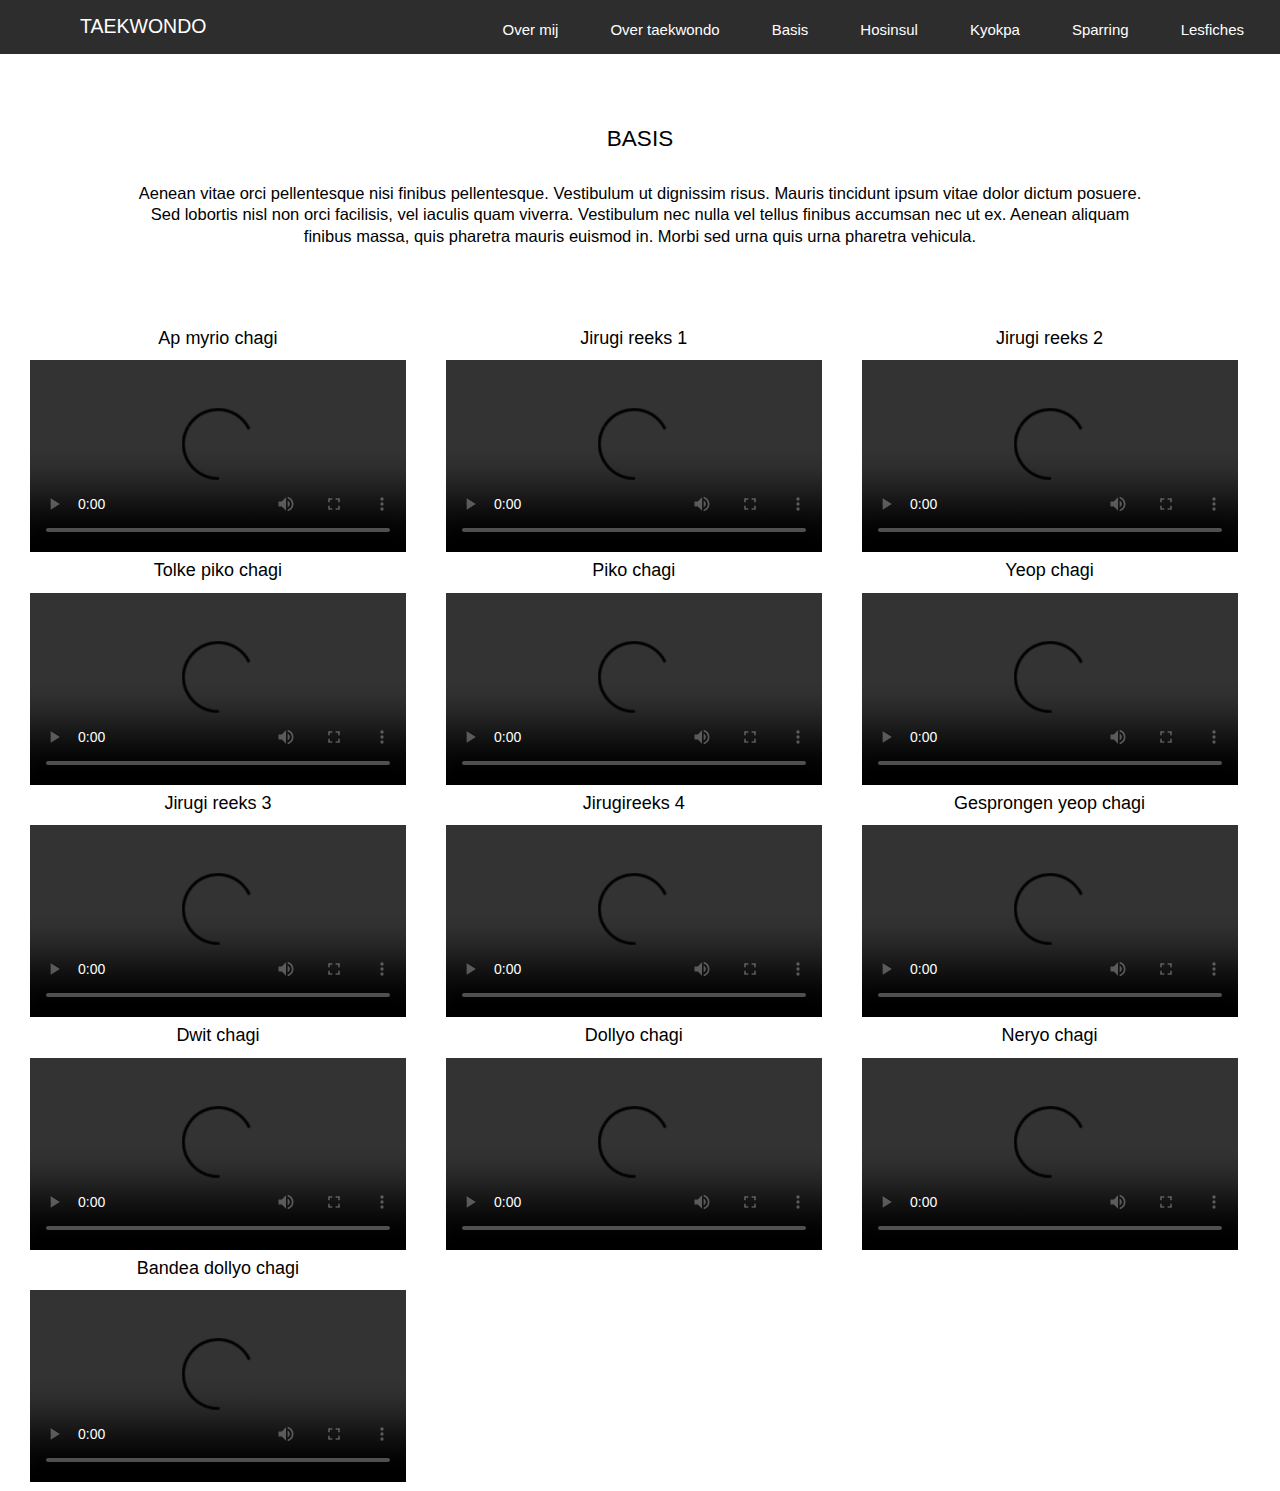
==== Basis.html @ 625dec63 "Taekwondo" ====
<!doctype html>
<html>

<head>
	<title>Taekwondo</title>
	<meta name="viewport" content="width=device-width, initial-scale=1">
	<link rel="stylesheet" type="text/css" href="reset.css">
	<link rel="stylesheet" type="text/css" href="template.css">
	<meta charset="utf-8">
	<link href="https://fonts.googleapis.com/css?family=Dancing+Script" rel="stylesheet">
	<link href="https://fonts.googleapis.com/css?family=Montez" rel="stylesheet">
	<link rel="shortcut icon" type="image/x-icon" href="favicon.png">
</head>

<body>
	<nav id="fixed">
		<ul>
			<p id="mijnnaam"> <a id="naam" href="index.html"> TAEKWONDO </a> </p>
			<li><a href="Lesfiches.html">Lesfiches</a></li>
			<li><a href="Sparring.html">Sparring</a></li>
			<li><a href="kyokpa.html">Kyokpa</a></li>
			<li><a href="Honsinsul.html">Hosinsul</a></li>
			<li><a href="Basis.html">Basis</a></li>
			<li><a href="Over.html">Over taekwondo</a></li>
			<li><a href="OverMij.html">Over mij</a></li>
		</ul>
	</nav>

	<h3> BASIS </h3>
	<p id="p2"> Aenean vitae orci pellentesque nisi finibus pellentesque. Vestibulum ut dignissim risus. Mauris tincidunt ipsum vitae dolor dictum posuere. Sed lobortis nisl non orci facilisis, vel iaculis quam viverra. Vestibulum nec nulla vel tellus finibus accumsan
		nec ut ex. Aenean aliquam finibus massa, quis pharetra mauris euismod in. Morbi sed urna quis urna pharetra vehicula. </p>

		<div id="MijnVideos">

				<div class="grid-item">
					<p> Ap myrio chagi </p>
					<video controls>
					<source src="video/Ap myrio chagi.mp4" type="video/mp4">
					</video>
				</div>
				<div class="grid-item">
					<p> Jirugi reeks 1 </p>
					<video controls>
					<source src="video/Jirugi reeks1.mp4" type="video/mp4">
					</video>
				</div>
				<div class="grid-item">
					<p> Jirugi reeks 2 </p>
					<video controls>
					<source src="video/Jirugi reeks 2.mp4" type="video/mp4">
					</video>
				</div>

				<div class="grid-item">
					<p> Tolke piko chagi </p>
					<video controls>
					<source src="video/Tolke piko chagi.mp4" type="video/mp4">
					</video>
				</div>
				<div class="grid-item">
					<p> Piko chagi </p>
					<video controls>
					<source src="video/Piko chagi.mp4" type="video/mp4">
					</video>
				</div>
				<div class="grid-item">
					<p> Yeop chagi </p>
					<video controls>
					<source src="video/Yeop chagi.mp4" type="video/mp4">
					</video>
				</div>

				<div class="grid-item">
					<p> Jirugi reeks 3 </p>
					<video controls>
					<source src="video/Jirugi reeks 3.mp4" type="video/mp4">
					</video>
				</div>
				<div class="grid-item">
					<p> Jirugireeks 4 </p>
					<video controls>
					<source src="video/Jirugireeks 4.mp4" type="video/mp4">
					</video>
				</div>
				<div class="grid-item">
					<p> Gesprongen yeop chagi </p>
					<video controls>
					<source src="video/Gesprongen yeop chagi.mp4" type="video/mp4">
					</video>
				</div>

				<div class="grid-item">
					<p> Dwit chagi </p>
					<video controls>
					<source src="video/Dwit chagi.mp4" type="video/mp4">
					</video>
				</div>
				<div class="grid-item">
					<p> Dollyo chagi </p>
					<video controls>
					<source src="video/Dollyo chagi.mp4" type="video/mp4">
					</video>
				</div>
				<div class="grid-item">
					<p> Neryo chagi </p>
					<video controls>
					<source src="video/Neryo chagi.mp4" type="video/mp4">
					</video>
				</div>

				<div class="grid-item">
					<p> Bandea dollyo chagi </p>
					<video controls>
					<source src="video/Bandea dollyo chagi.mp4" type="video/mp4">
					</video>
				</div>

		</div>

	<script src="https://cdnjs.cloudflare.com/ajax/libs/jquery/3.2.1/jquery.min.js"></script>
	<script src="template.js"></script>
</body>

</html>
---- template.css ----
body {
    font-family: helvetica;
    font-size: 15px;
    line-height: 1.3;
    box-sizing: border-box;
    height: 100%;
    text-align: center;
}

header {
    background-size: cover;
    background-repeat: no-repeat;
    height: 800px;
    width: 100%;
}


ul {
    list-style-type: none;
    margin: 0;
    overflow: hidden;
    top: 0;
    width: 100%;
    background-color: #2d2d2d;
}

li {
    float: right;
    margin-right: 20px;
}

li a {
    display: block;
    color: white;
    text-align: center;
    padding: 14px 16px;
    padding-top: 20px;
    text-decoration: none;
}

li a:hover {
    text-decoration: underline;
}

#mijnnaam{
  float: left;
  color: white;
  padding: 14px 16px;
  margin-left: 5%;
  font-size: 1.3em;
  font-family: helvetica;
}

#naam{
  color: white;
  text-decoration: none;
}

#home {
  width: 60%;
    padding-left: 20%;
    padding-right: 20%;
    padding-top: 5%;
    background-size: cover;
    color: #333;
}


#BG1{
   background-image: url("BG3.jpg");
   width: 100vw;
   height: 100vh;
   background-position: right;
   background-size: cover;
  }

  #BG2{
     background-image: url("BG2.jpg");
     width: 100vw;
     height: 100vh;
     background-position: right;
     background-size: cover;
    }

h1 {
    font-size: 3em;
    margin-top: 35vh;
    color: white;
    border: 3px solid white;
    padding: 15px;
}

h2 {
    font-size: 1.5em;
    text-align: center;
    margin-top: 10px;
    margin-bottom: 30px;
}

h3 {
    font-size: 1.5em;
    text-align: center;
    margin-top: 70px;
    margin-bottom: 30px;
}

#p2{
  width: 80%;
  margin-left: 10%;
  margin-bottom: 50px;
}

p {
    font-size: 1.1em;
}


#over{
  width: 50%;
  height: 500px;
  line-height: 1.5;
  padding-left: 5%;
  padding-top: 10%;
}


#grid{
  display: grid;
  grid-template-columns: 50% 50%;
  margin-top: 100px;
}

.mijngrid {
  font-size: 15px;
  text-align: center;
  padding: 10px;
}

#overMij{
  padding: 40px;
  padding-top: 20px;
  padding-right: 80px;
}

#BG3{
   background-image: url("Afb1_BW.jpg");
   width: 100%;
   height: auto;
   background-position: center;
   background-repeat: no-repeat;
  }

#MijnVideos{
 display: grid;
 grid-template-columns: 33% 33% 33%;
 padding: 10px;
}


video{
  width: 100%;
  height: 100%;
}

.grid-item {
  padding: 20px;
  font-size: 30px;
  text-align: center;
}

#MijnVideos p{
  font-size: 18px;
  margin-bottom: 10px;
}


@media(max-width: 600px){
  h1{
    font-size: 5em;
    margin-top: 100px;
  }
}

@media(max-width:420px){
  li{
    float: none;
  }
  #mijnnaam{
    float: none;
  }
  h1{
    font-size: 4em;
    margin-top: 100px;
  }
  h2{
    margin-top: 50px;
  }
}
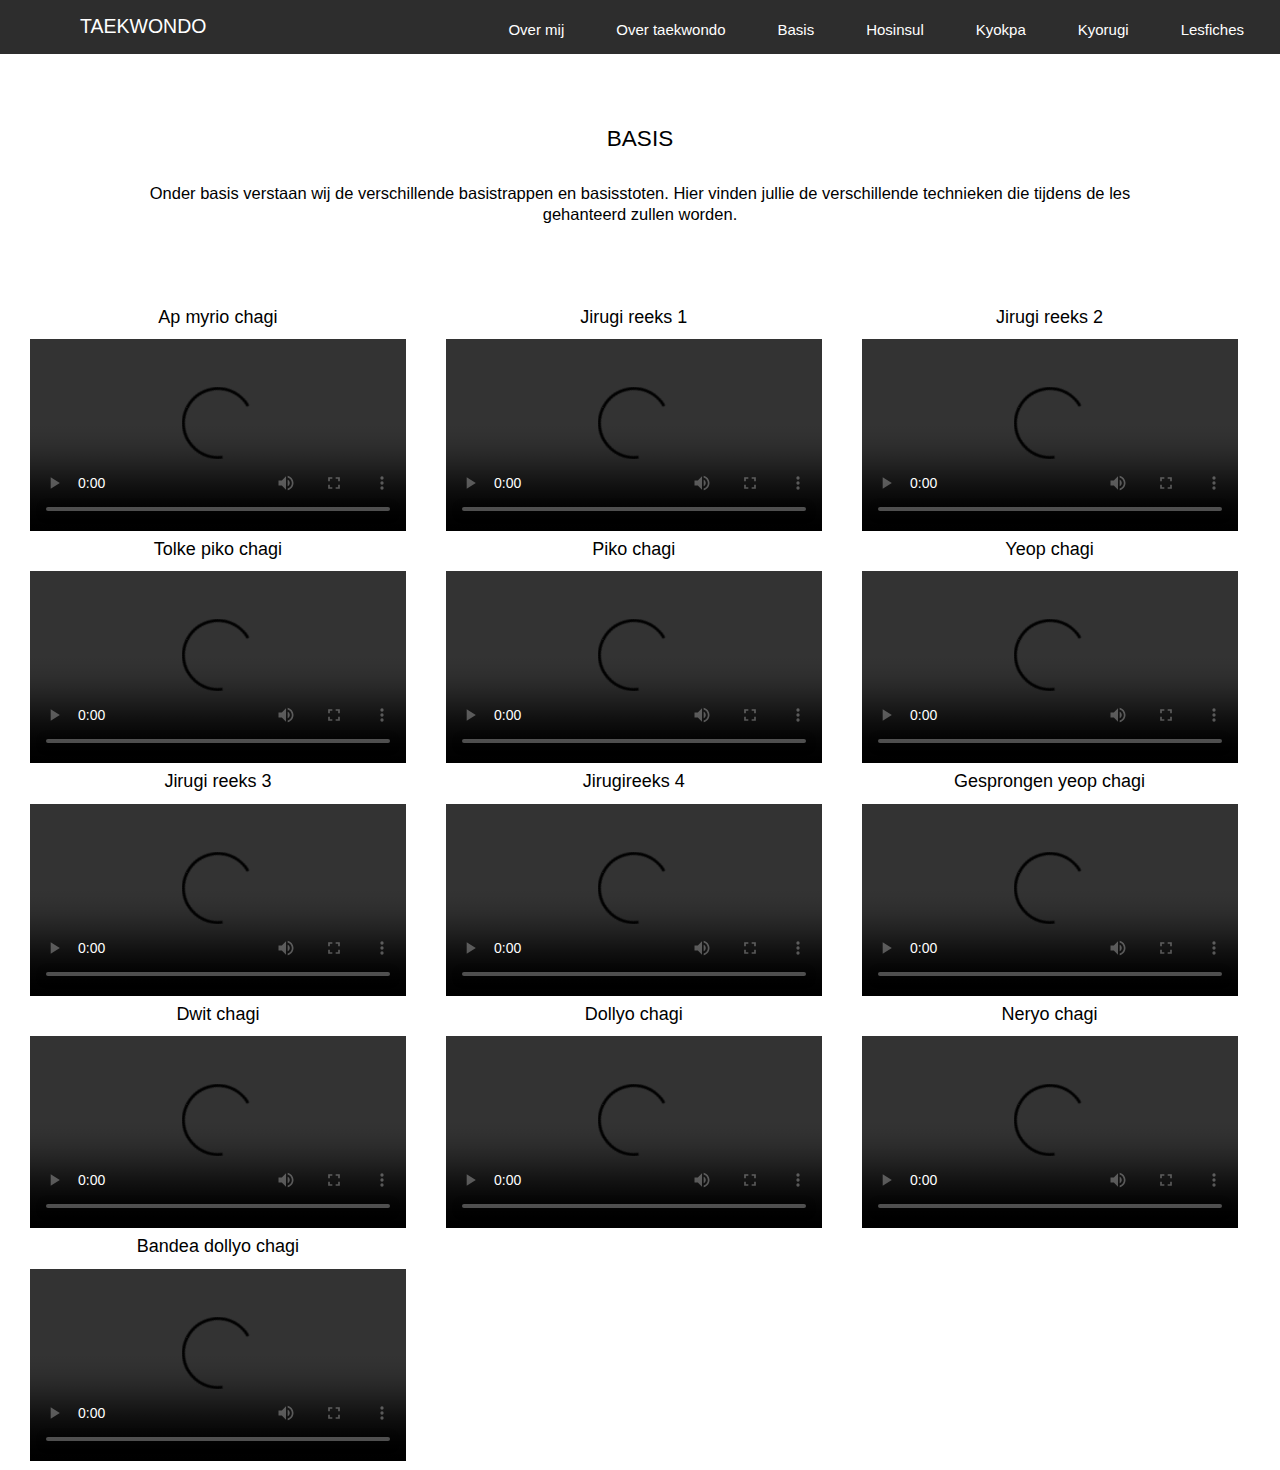
==== commit 144bfd8f: "Taekwondo" ====
--- a/Basis.html
+++ b/Basis.html
@@ -17,7 +17,7 @@
 		<ul>
 			<p id="mijnnaam"> <a id="naam" href="index.html"> TAEKWONDO </a> </p>
 			<li><a href="Lesfiches.html">Lesfiches</a></li>
-			<li><a href="Sparring.html">Sparring</a></li>
+			<li><a href="Kyorugi.html">Kyorugi</a></li>
 			<li><a href="kyokpa.html">Kyokpa</a></li>
 			<li><a href="Honsinsul.html">Hosinsul</a></li>
 			<li><a href="Basis.html">Basis</a></li>
@@ -27,8 +27,9 @@
 	</nav>
 
 	<h3> BASIS </h3>
-	<p id="p2"> Aenean vitae orci pellentesque nisi finibus pellentesque. Vestibulum ut dignissim risus. Mauris tincidunt ipsum vitae dolor dictum posuere. Sed lobortis nisl non orci facilisis, vel iaculis quam viverra. Vestibulum nec nulla vel tellus finibus accumsan
-		nec ut ex. Aenean aliquam finibus massa, quis pharetra mauris euismod in. Morbi sed urna quis urna pharetra vehicula. </p>
+	<p id="p2"> Onder basis verstaan wij de verschillende basistrappen en basisstoten. Hier vinden jullie de verschillende technieken die tijdens de les gehanteerd zullen worden.
+
+ </p>
 
 		<div id="MijnVideos">
 
